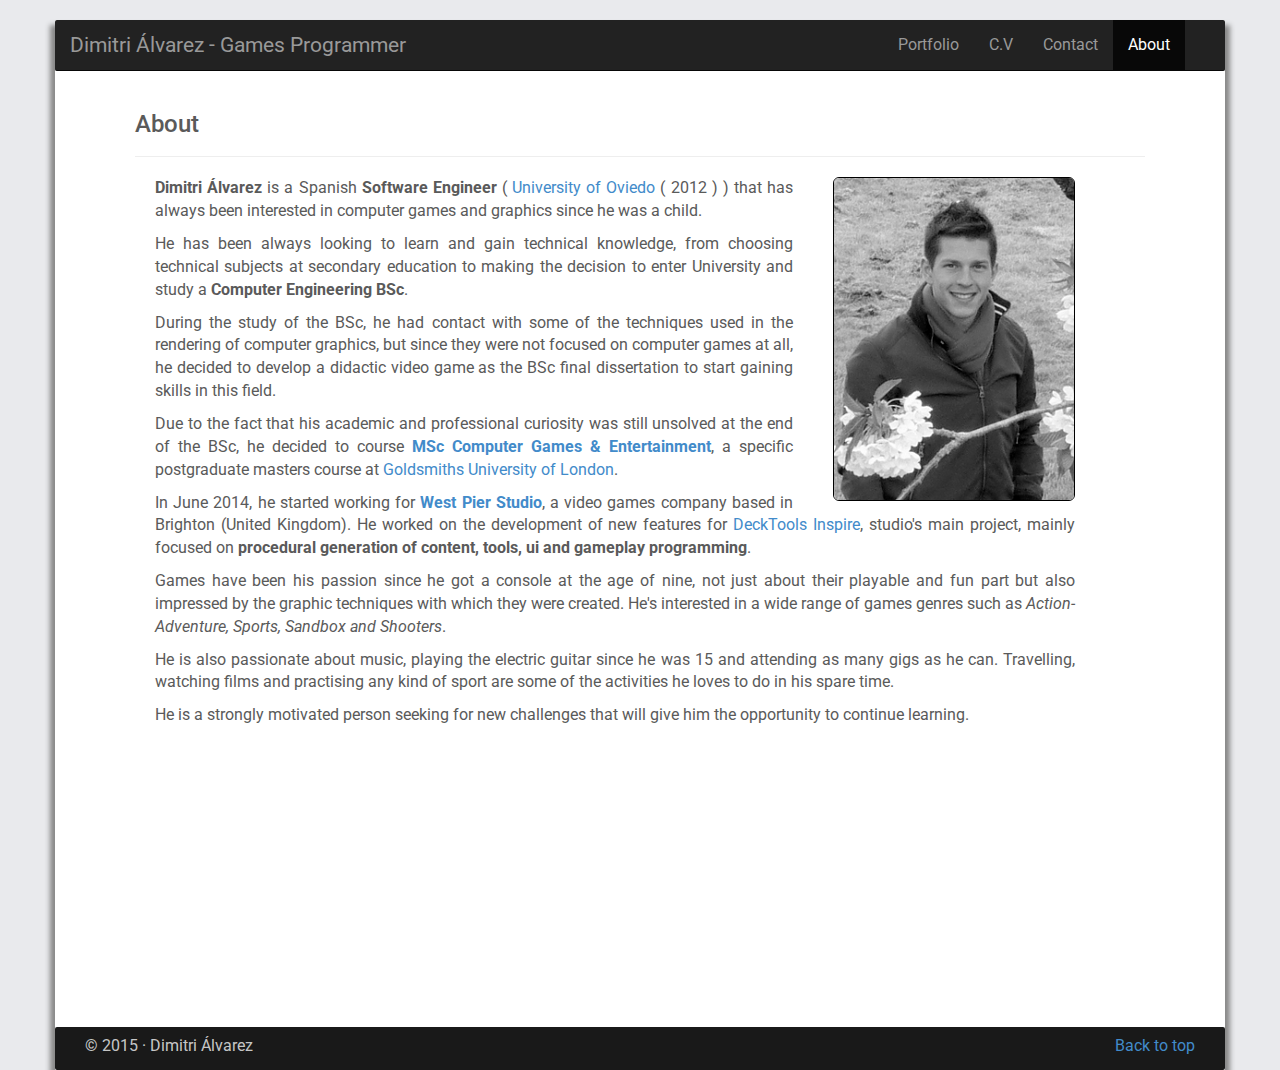
==== about.html @ 42f35e90 "Changed game genres from about section" ====
<!DOCTYPE html>
<html lang="en">
  <head>
    <meta charset="utf-8">
    <meta http-equiv="X-UA-Compatible" content="IE=edge">
    <meta name="viewport" content="width=device-width, initial-scale=1.0">
    <meta name="description" content="">
    <meta name="author" content="">
    <link rel="shortcut icon" href="../../docs-assets/ico/favicon.png">

    <title>Dimitri Alvarez - Games Programmer</title>

    <!-- Bootstrap core CSS -->
    <link href="css/bootstrap.css" rel="stylesheet">

     <!-- Custom styles for this template -->
    <link href="css/carousel.css" rel="stylesheet">

    <!-- Just for debugging purposes. Don't actually copy this line! -->
    <!--[if lt IE 9]><script src="../../docs-assets/js/ie8-responsive-file-warning.js"></script><![endif]-->

    <!-- HTML5 shim and Respond.js IE8 support of HTML5 elements and media queries -->
    <!--[if lt IE 9]>
      <script src="https://oss.maxcdn.com/libs/html5shiv/3.7.0/html5shiv.js"></script>
      <script src="https://oss.maxcdn.com/libs/respond.js/1.3.0/respond.min.js"></script>
    <![endif]-->
	
	<link href='http://fonts.googleapis.com/css?family=Roboto' rel='stylesheet' type='text/css'>
	
	
  </head>

  <body>

    <div class="navbar-wrapper">
      <div class="container">

        <div class="navbar navbar-inverse navbar-static-top" role="navigation">
         
            <div class="navbar-header">
              <button type="button" class="navbar-toggle" data-toggle="collapse" data-target=".navbar-collapse">
                <span class="sr-only">Toggle navigation</span>
                <span class="icon-bar"></span>
                <span class="icon-bar"></span>
                <span class="icon-bar"></span>
              </button>
              <a class="navbar-brand" href="index.html">Dimitri Álvarez - Games Programmer</a>
            </div>
			
            <div class="navbar-right">
              <ul class="nav navbar-nav">
                <li><a href="portfolio.html">Portfolio</a></li>
				<li><a href="curriculum.html">C.V</a></li>
				<li><a href="contact.html">Contact</a></li>
                <li class="active"><a href="about.html">About</a></li>
              </ul>
            </div>
 
        </div>
		
		<div class="portfolio-item-extra-margin-top">
			<div class="page-header">
				<h3>About</h3>
			</div>
			<img  class="img-text-wrap" src="images/dimitri2.jpg">
			  <div class="abouttext">
				<p>
					<strong>Dimitri &Aacutelvarez </strong> is a Spanish <strong>Software Engineer</strong> ( <a href="http://www.uniovi.es" target="_blank">University of Oviedo</a> ( 2012 ) ) that has always been 
					interested in computer games and graphics since he was a child.
				</p>
				<p>
					He has been always looking to learn and gain technical knowledge, from choosing technical subjects at secondary
					education to making the decision to enter University and study a <strong>Computer Engineering BSc</strong>.
				</p>
				<p>
					During the study of the BSc, he had contact with some of the techniques used in the rendering of computer graphics, 
					but since they were not focused on computer games at all, he decided to develop a didactic video 
					game as the BSc final dissertation to start gaining skills in this field. 
				</p>
				<p>	
					Due to the fact that his academic and professional curiosity was still unsolved at the end of the BSc, he decided to course 
					<strong><a href="http://www.gold.ac.uk/pg/msc-computer-games-entertainment/" target="_blank">MSc Computer Games & Entertainment</a></strong>, 
					a specific postgraduate masters course at <a href="http://www.gold.ac.uk/" target="_blank">Goldsmiths University of London</a>.
				</p>
				<p>
					In June 2014, he started working for <strong><a href="http://www.westpierstudio.com" target="_blank">West Pier Studio</a></strong>, a video games company based in Brighton (United Kingdom).
					He worked on the development of new features for <a href="http://www.decktoolsinspire.com" target="_blank">DeckTools Inspire</a>, studio's main project, mainly focused on <strong>procedural 
					generation of content, tools, ui and gameplay programming</strong>.
				</p>
				<p>
					Games have been his passion since he got a console at the age of nine, not just about their playable and fun part but also impressed 
					by the graphic techniques with which they were created. He's interested in a wide range of games genres such as <em>Action-Adventure, Sports, Sandbox and Shooters</em>.
				</p>
				<p>
					He is also passionate about music, playing the electric guitar since he was 15 and attending as many gigs as he can. Travelling, 
					watching films and practising any kind of sport are some of the activities he loves to do in his spare time.
				</p>
				<p>
					He is a strongly motivated person seeking for new challenges that will give him the opportunity to continue learning.
				</p>
			</div>
		</div>
		
		<div class="footer-black">
			<div class="footer-black-text">
				<footer>
					<p class="pull-right"><a href="#">Back to top</a></p>
					<p>&copy; 2015 &middot; Dimitri &Aacutelvarez</p>
				</footer>	 
			</div>
		</div>	 
	  
	  </div><!-- /.container -->
    </div>
	


	

	
	
	    <!-- Le javascript
    ================================================== -->
    <!-- Placed at the end of the document so the pages load faster -->
    <script src="../assets/js/jquery.js"></script>
    <script src="../assets/js/bootstrap-transition.js"></script>
    <script src="../assets/js/bootstrap-alert.js"></script>
    <script src="../assets/js/bootstrap-modal.js"></script>
    <script src="../assets/js/bootstrap-dropdown.js"></script>
    <script src="../assets/js/bootstrap-scrollspy.js"></script>
    <script src="../assets/js/bootstrap-tab.js"></script>
    <script src="../assets/js/bootstrap-tooltip.js"></script>
    <script src="../assets/js/bootstrap-popover.js"></script>
    <script src="../assets/js/bootstrap-button.js"></script>
    <script src="../assets/js/bootstrap-collapse.js"></script>
    <script src="../assets/js/bootstrap-carousel.js"></script>
    <script src="../assets/js/bootstrap-typeahead.js"></script>
    <script>
      !function ($) {
        $(function(){
          // carousel demo
          $('#myCarousel').carousel()
        })
      }(window.jQuery)
    </script>
    <script src="../assets/js/holder/holder.js"></script>
	
    <!-- Bootstrap core JavaScript
    ================================================== -->
    <!-- Placed at the end of the document so the pages load faster -->
    <script src="https://code.jquery.com/jquery-1.10.2.min.js"></script>
    <script src="js/bootstrap.min.js"></script>
  </body>
</html>
---- css/carousel.css ----
/* GLOBAL STYLES
-------------------------------------------------- */
/* Padding below the footer and lighter body text */

body {
  padding-bottom: 40px;
  color: #5a5a5a;
}



/* CUSTOMIZE THE NAVBAR
-------------------------------------------------- */

/* Special class on .container surrounding .navbar, used for positioning it into place. */
.navbar-wrapper {
  position: absolute;
  top: 0;
  left: 0;
  right: 0;
  z-index: 20;
  background-color:#e9eaed;
}

/* Flip around the padding for proper display in narrow viewports */
.navbar-wrapper .container {
  padding-left: 0;
  padding-right: 0;
  background-color:#ffffff;
  box-shadow: 5px 5px 5px #888888, -5px 5px 5px #888888;
}
.navbar-wrapper .navbar {
  padding-left: 15px;
  padding-right: 15px;
}


/* CUSTOMIZE THE CAROUSEL
-------------------------------------------------- */

/* Carousel base class */
.carousel {
  height: 500px;
  /*margin-bottom: 60px;*/
}
/* Since positioning the image, we need to help out the caption */
.carousel-caption {
  z-index: 10;
}

/* Declare heights because of positioning of img element */
.carousel .item {
  height: 500px;
  background-color: #777;
}
.carousel-inner > .item > img {
  position: absolute;
  top: 0;
  left: 0;
  min-width: 100%;
  height: 500px;
}



/* MARKETING CONTENT
-------------------------------------------------- */

/* Pad the edges of the mobile views a bit */
.marketing {
  margin-left:70px;
  margin-right:70px;
  padding-left: 15px;
  padding-right: 15px;
}

/* Center align the text within the three columns below the carousel */
.marketing .col-lg-4 {
  text-align: center;
  margin-bottom: 100px;
}
.marketing h2 {
  font-weight: normal;
}
.marketing .col-lg-4 p {
   text-align:justify;
 text-justify:inter-word;
 margin-top: 20px;
 margin-bottom: 20px;
 margin-right: 30px;
 margin-left: 30px;
 font-size: 15px;
}

.marketing .col-lg-6 {
  text-align: center;
  margin-bottom: 150px;
}

.marketing .col-lg-6 p {
   text-align:justify;
 text-justify:inter-word;
 margin-top: 20px;
 margin-bottom: 20px;
 margin-right: 30px;
 margin-left: 30px;
 font-size: 15px;
}


/* Featurettes
------------------------- */

.featurette-divider {
  margin: 80px 0; /* Space out the Bootstrap <hr> more */
}

/* Thin out the marketing headings */
.featurette-heading {
  font-weight: 300;
  line-height: 1;
  letter-spacing: -1px;
}



/* RESPONSIVE CSS
-------------------------------------------------- */

@media (min-width: 768px) {

  /* Remove the edge padding needed for mobile */
  .marketing {
    padding-left: 0;
    padding-right: 0;
  }

  /* Navbar positioning foo */
  .navbar-wrapper {
    margin-top: 20px;
  }
  .navbar-wrapper .container {
  }
  .navbar-wrapper .navbar {
    padding-left:  0;
    padding-right: 0;
  }

  /* The navbar becomes detached from the top, so we round the corners */
  .navbar-wrapper .navbar {
    border-radius: 2px;
  }

  /* Bump up size of carousel content */
  .carousel-caption p {
    margin-bottom: 20px;
    font-size: 21px;
    line-height: 1.4;
  }

  .featurette-heading {
    font-size: 40px;
  }
 
}

@media (min-width: 992px) {
  .featurette-heading {
    margin-top: 0px;
  }
}
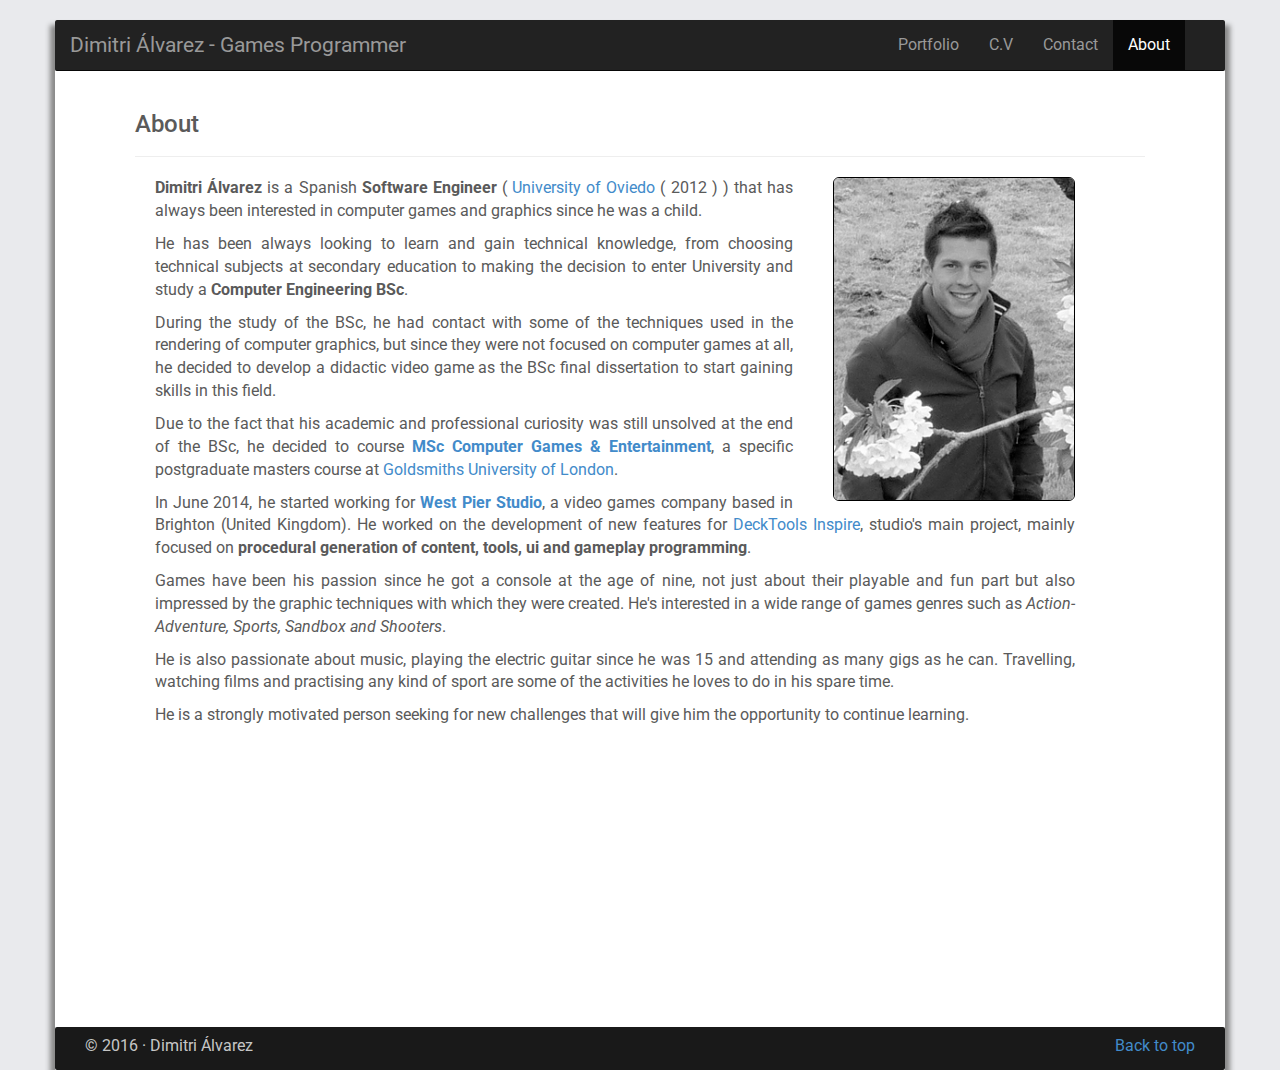
==== commit 9b42cd5e: "Bottom Bar Copyright Year updated" ====
--- a/about.html
+++ b/about.html
@@ -106,7 +106,7 @@
 			<div class="footer-black-text">
 				<footer>
 					<p class="pull-right"><a href="#">Back to top</a></p>
-					<p>&copy; 2015 &middot; Dimitri &Aacutelvarez</p>
+					<p>&copy; 2016 &middot; Dimitri &Aacutelvarez</p>
 				</footer>	 
 			</div>
 		</div>	 
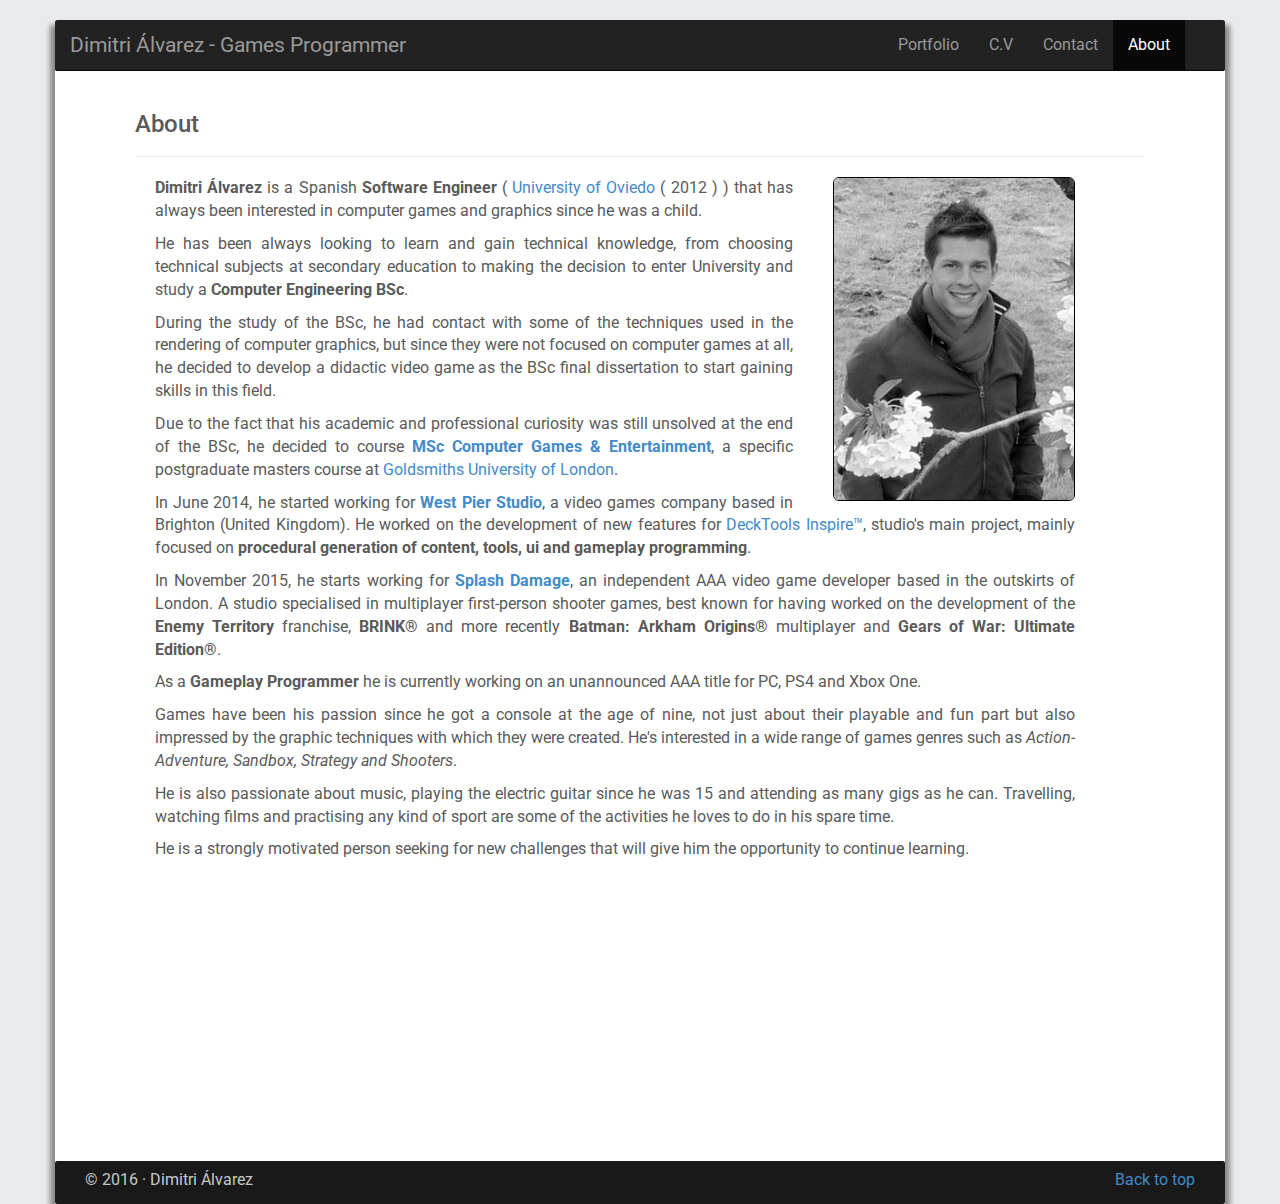
==== commit db922bf8: "Added Splash Damage to About section" ====
--- a/about.html
+++ b/about.html
@@ -85,12 +85,20 @@
 				</p>
 				<p>
 					In June 2014, he started working for <strong><a href="http://www.westpierstudio.com" target="_blank">West Pier Studio</a></strong>, a video games company based in Brighton (United Kingdom).
-					He worked on the development of new features for <a href="http://www.decktoolsinspire.com" target="_blank">DeckTools Inspire</a>, studio's main project, mainly focused on <strong>procedural 
+					He worked on the development of new features for <a href="http://www.decktoolsinspire.com" target="_blank">DeckTools Inspire&trade;</a>, studio's main project, mainly focused on <strong>procedural 
 					generation of content, tools, ui and gameplay programming</strong>.
 				</p>
 				<p>
+					In November 2015, he starts working for <strong><a href="http://www.splashdamage.com" target="_blank">Splash Damage</a></strong>, an independent AAA video game developer based in the outskirts of London.
+					A studio specialised in multiplayer first-person shooter games, best known for having worked on the development of the <strong>Enemy Territory</strong> franchise, <strong>BRINK®</strong> and more recently
+					<strong>Batman: Arkham Origins®</strong> multiplayer and <strong>Gears of War: Ultimate Edition®</strong>.
+				</p>
+				<p>
+					As a <strong>Gameplay Programmer</strong> he is currently working on an unannounced AAA title for PC, PS4 and Xbox One.
+				</p>
+				<p>
 					Games have been his passion since he got a console at the age of nine, not just about their playable and fun part but also impressed 
-					by the graphic techniques with which they were created. He's interested in a wide range of games genres such as <em>Action-Adventure, Sports, Sandbox and Shooters</em>.
+					by the graphic techniques with which they were created. He's interested in a wide range of games genres such as <em>Action-Adventure, Sandbox, Strategy and Shooters</em>.
 				</p>
 				<p>
 					He is also passionate about music, playing the electric guitar since he was 15 and attending as many gigs as he can. Travelling, 
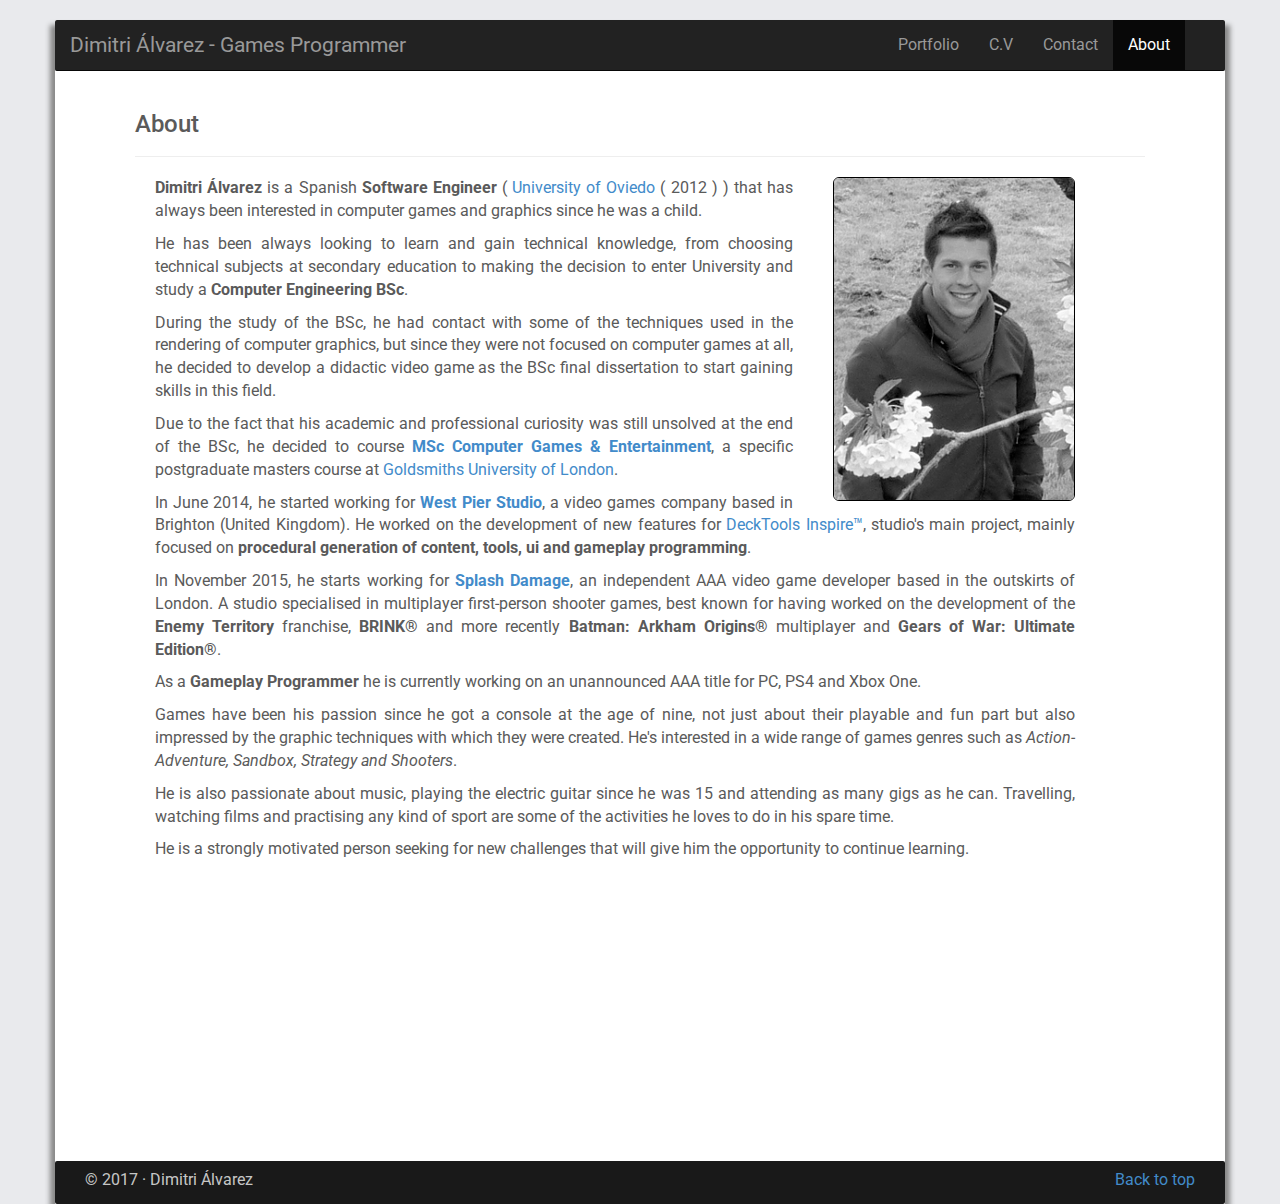
==== commit 453c3a38: "Changed 2016 for 2017 footers" ====
--- a/about.html
+++ b/about.html
@@ -114,7 +114,7 @@
 			<div class="footer-black-text">
 				<footer>
 					<p class="pull-right"><a href="#">Back to top</a></p>
-					<p>&copy; 2016 &middot; Dimitri &Aacutelvarez</p>
+					<p>&copy; 2017 &middot; Dimitri &Aacutelvarez</p>
 				</footer>	 
 			</div>
 		</div>	 
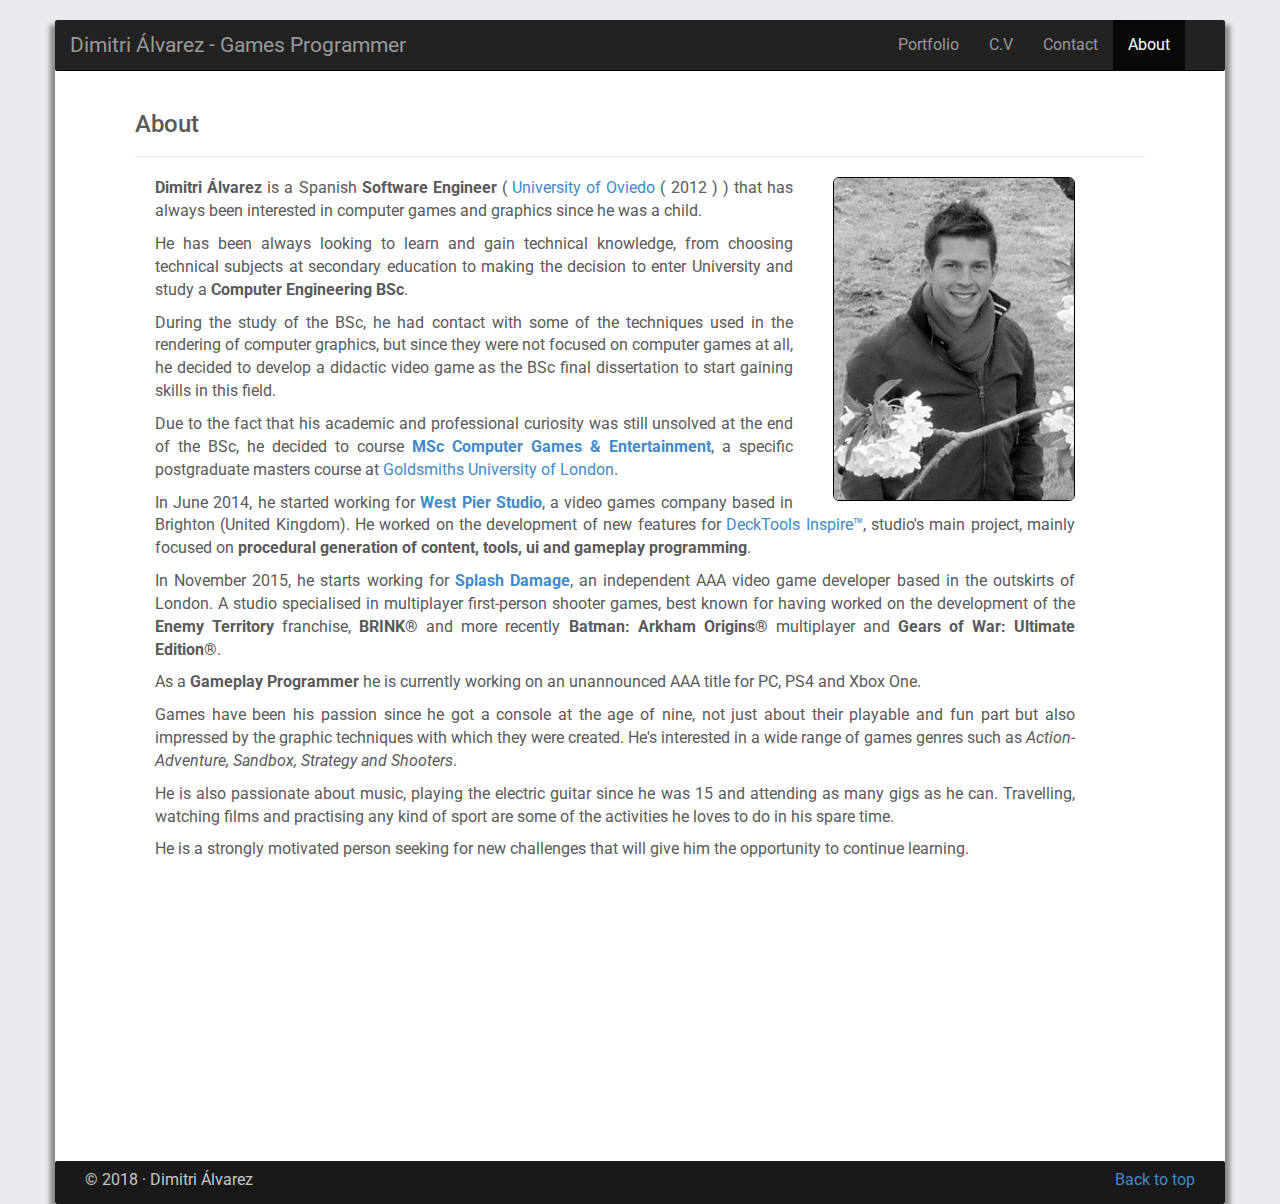
==== commit e8990b37: "Changed year 2017 for 2018" ====
--- a/about.html
+++ b/about.html
@@ -114,7 +114,7 @@
 			<div class="footer-black-text">
 				<footer>
 					<p class="pull-right"><a href="#">Back to top</a></p>
-					<p>&copy; 2017 &middot; Dimitri &Aacutelvarez</p>
+					<p>&copy; 2018 &middot; Dimitri &Aacutelvarez</p>
 				</footer>	 
 			</div>
 		</div>	 
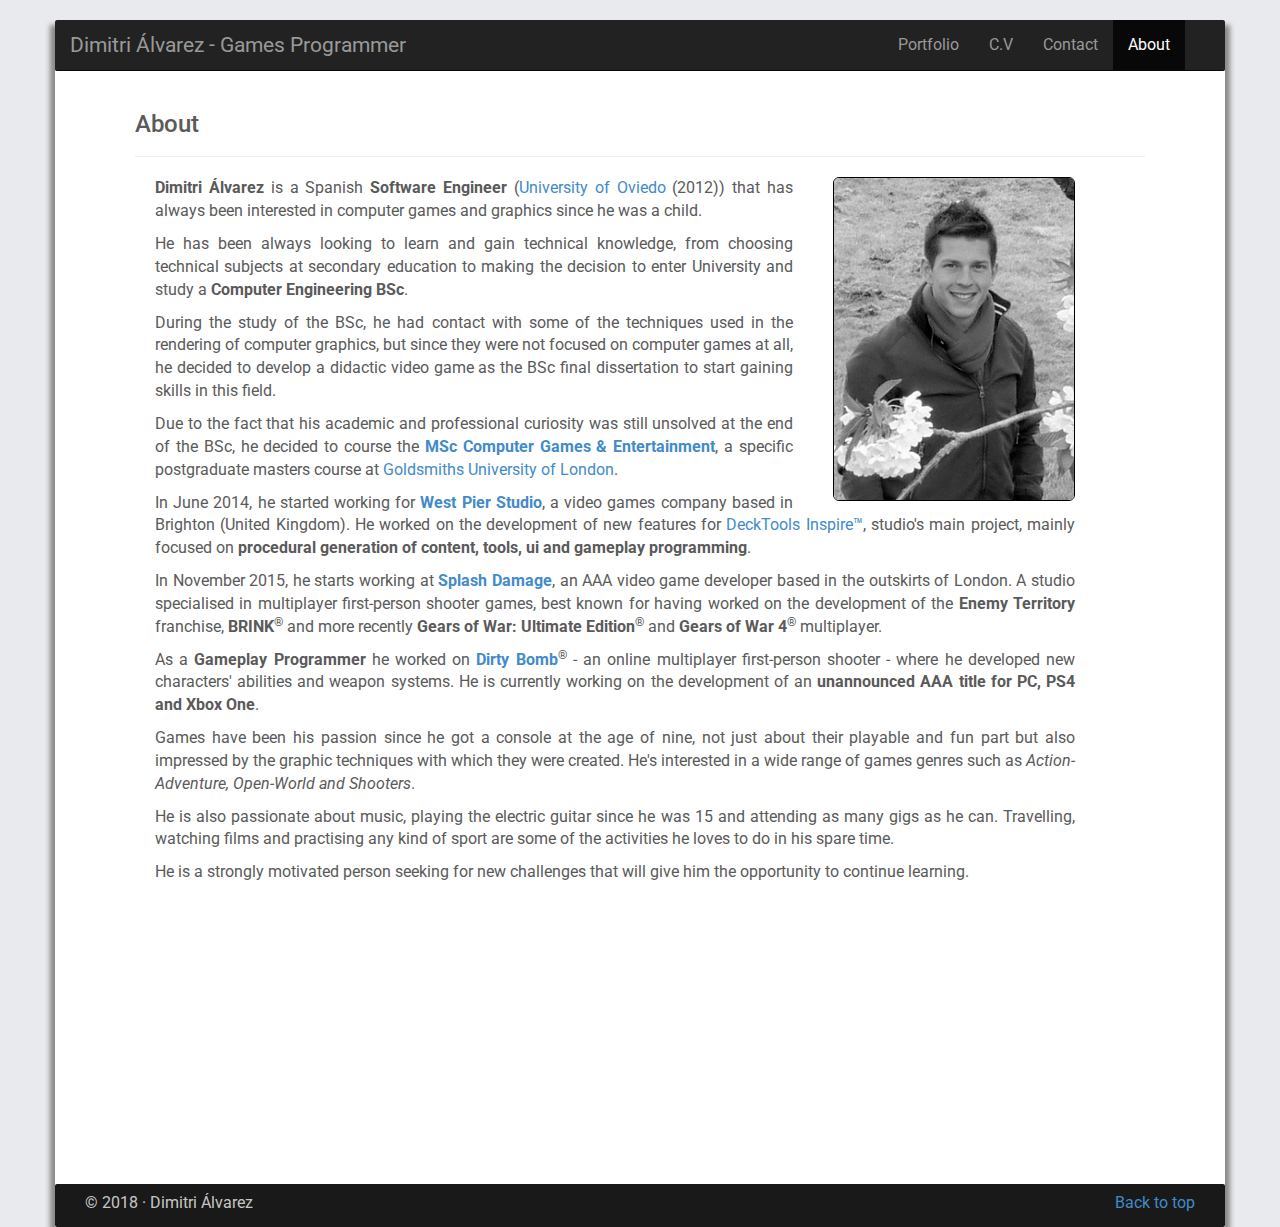
==== commit e438847b: "Updated bio" ====
--- a/about.html
+++ b/about.html
@@ -66,7 +66,7 @@
 			<img  class="img-text-wrap" src="images/dimitri2.jpg">
 			  <div class="abouttext">
 				<p>
-					<strong>Dimitri &Aacutelvarez </strong> is a Spanish <strong>Software Engineer</strong> ( <a href="http://www.uniovi.es" target="_blank">University of Oviedo</a> ( 2012 ) ) that has always been 
+					<strong>Dimitri &Aacutelvarez </strong> is a Spanish <strong>Software Engineer</strong> (<a href="http://www.uniovi.es" target="_blank">University of Oviedo</a> (2012)) that has always been 
 					interested in computer games and graphics since he was a child.
 				</p>
 				<p>
@@ -79,7 +79,7 @@
 					game as the BSc final dissertation to start gaining skills in this field. 
 				</p>
 				<p>	
-					Due to the fact that his academic and professional curiosity was still unsolved at the end of the BSc, he decided to course 
+					Due to the fact that his academic and professional curiosity was still unsolved at the end of the BSc, he decided to course the
 					<strong><a href="http://www.gold.ac.uk/pg/msc-computer-games-entertainment/" target="_blank">MSc Computer Games & Entertainment</a></strong>, 
 					a specific postgraduate masters course at <a href="http://www.gold.ac.uk/" target="_blank">Goldsmiths University of London</a>.
 				</p>
@@ -89,16 +89,17 @@
 					generation of content, tools, ui and gameplay programming</strong>.
 				</p>
 				<p>
-					In November 2015, he starts working for <strong><a href="http://www.splashdamage.com" target="_blank">Splash Damage</a></strong>, an independent AAA video game developer based in the outskirts of London.
-					A studio specialised in multiplayer first-person shooter games, best known for having worked on the development of the <strong>Enemy Territory</strong> franchise, <strong>BRINK®</strong> and more recently
-					<strong>Batman: Arkham Origins®</strong> multiplayer and <strong>Gears of War: Ultimate Edition®</strong>.
+					In November 2015, he starts working at <strong><a href="http://www.splashdamage.com" target="_blank">Splash Damage</a></strong>, an AAA video game developer based in the outskirts of London.
+					A studio specialised in multiplayer first-person shooter games, best known for having worked on the development of the <strong>Enemy Territory</strong> franchise, <strong>BRINK<sup>®</sup></strong> and more recently
+					<strong>Gears of War: Ultimate Edition<sup>®</sup></strong> and <strong>Gears of War 4<sup>®</sup></strong> multiplayer.
 				</p>
 				<p>
-					As a <strong>Gameplay Programmer</strong> he is currently working on an unannounced AAA title for PC, PS4 and Xbox One.
+					As a <strong>Gameplay Programmer</strong> he worked on <strong><a href="http://www.dirtybomb.com" target="_blank">Dirty Bomb</a><sup>®</sup></strong> - an online multiplayer first-person shooter - where he developed 
+					new characters' abilities and weapon systems. He is currently working on the development of an <strong>unannounced AAA title for PC, PS4 and Xbox One</strong>.
 				</p>
 				<p>
 					Games have been his passion since he got a console at the age of nine, not just about their playable and fun part but also impressed 
-					by the graphic techniques with which they were created. He's interested in a wide range of games genres such as <em>Action-Adventure, Sandbox, Strategy and Shooters</em>.
+					by the graphic techniques with which they were created. He's interested in a wide range of games genres such as <em>Action-Adventure, Open-World and Shooters</em>.
 				</p>
 				<p>
 					He is also passionate about music, playing the electric guitar since he was 15 and attending as many gigs as he can. Travelling, 
